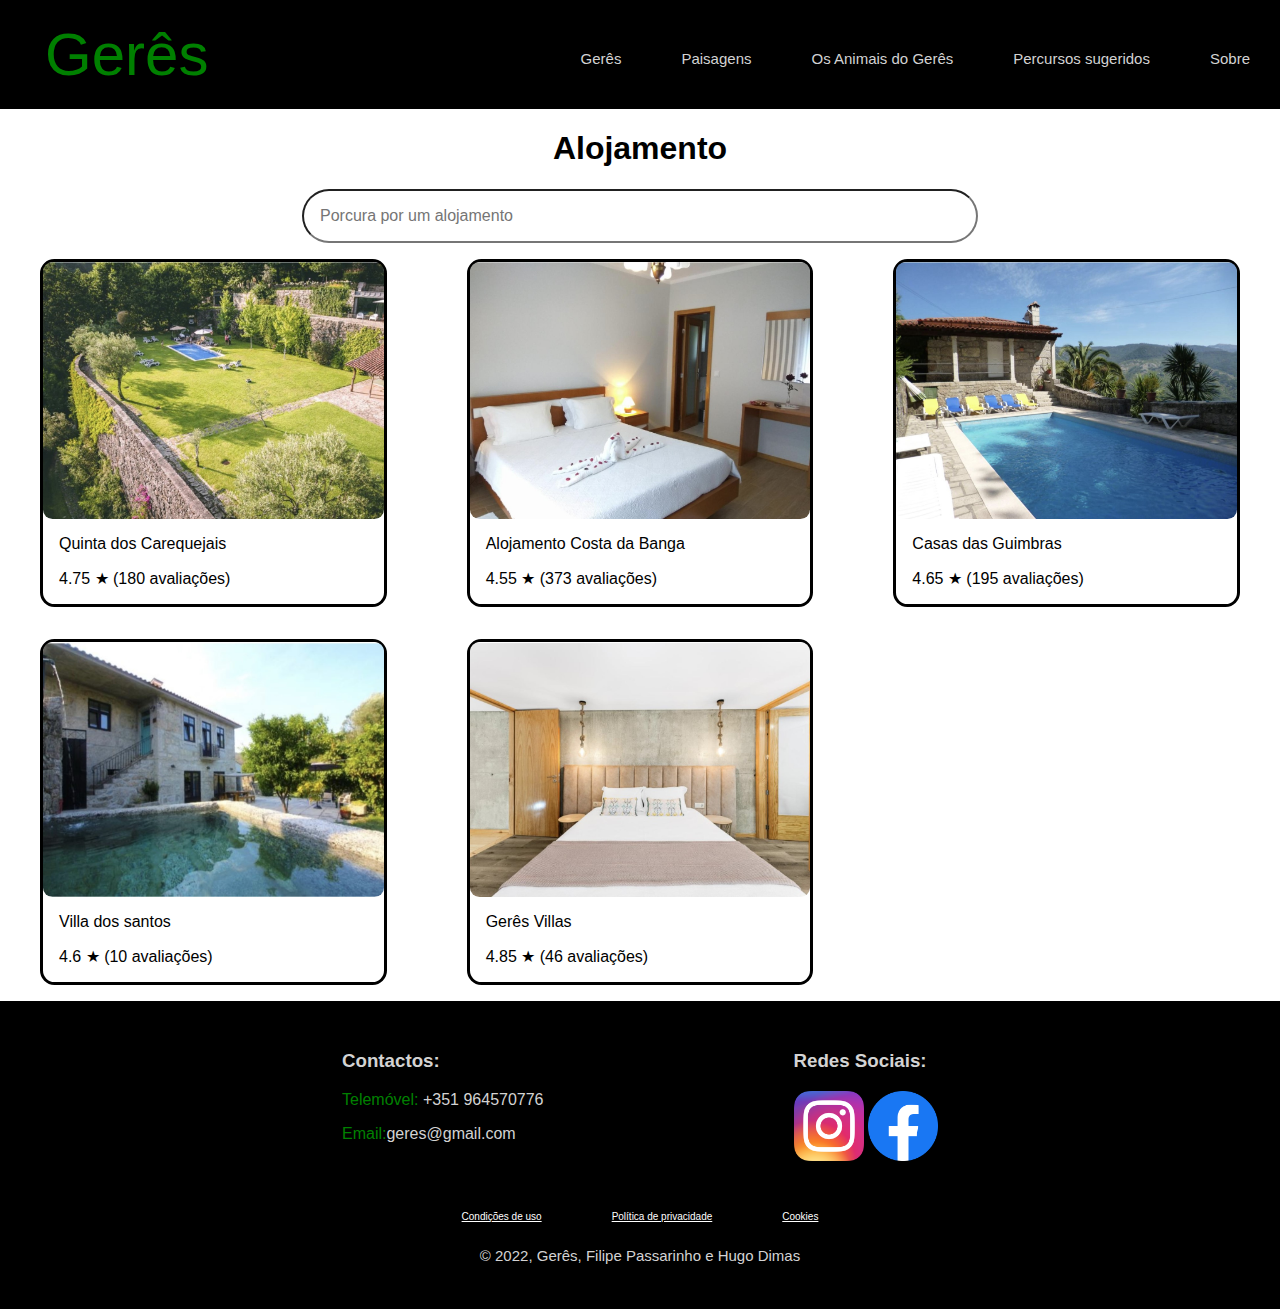
==== alojamento.html @ d38ea8eb "Add files via upload" ====
<!DOCTYPE HTML>
<html lang="PT">
    <head>
        <meta charset="UTF-8">
        <meta name="viewport" content="width=device-width, initial-scale=1.0">
        <title>Bem-vindo ao Gerês</title>
        <link rel="stylesheet" type="text/css" href="css/alojamento.css">
    </head>
    <body>
        <header class="header">
            <a href="index.html" class="logo">Gerês</a>
            <input class="side-menu" type="checkbox" id="side-menu">
            <label class="hamb" for="side-menu"><span class="hamb-line"></span></label>
            <nav class="nav">
                <ul class="menu">
                    <li><a href="geres.html">Gerês</a></li>
                    <li><a href="pontos.html">Paisagens</a></li>
                    <li><a href="animais.html">Os Animais do Gerês</a></li>
                    <li><a href="percursos.html">Percursos sugeridos</a></li>
                    <li><a href="sobre.html">Sobre</a></li>
                </ul>
            </nav>
        </header>
		<main>
			<h1 class="titulo">Alojamento</h1>
			<div class="center">
				<input type="text" id="search-bar" class="search-bar" placeholder="Porcura por um alojamento" onkeyup="searchBar()">
			</div>
			<div class="all-alojamento">
				<figure class="one-alojamento">
					<img src="Imagens/quintadoscarquejaisgeres.jpg" alt="Imagem Quinta dos Carequejais" >
					<figcaption class="info-alojamento">
						<p class="alojamento-nome">Quinta dos Carequejais</p>
						<p>4.75 ★ (180 avaliações)</p>
					</figcaption>
				</figure>
				<figure  class="one-alojamento">
					<img src="Imagens/costadabanga.jpg" alt="Imagem alojamento Costa da Banga" >
					<figcaption class="info-alojamento">
						<p class="alojamento-nome">Alojamento Costa da Banga</p>
						<p>4.55 ★ (373 avaliações)</p>
					</figcaption>
				</figure>
				<figure  class="one-alojamento">
					<img src="Imagens/casasdasguimbras.jpg" alt="Imagem Casas das Guimbras" >
					<figcaption class="info-alojamento">
						<p class="alojamento-nome">Casas das Guimbras</p>
						<p>4.65 ★ (195 avaliações)</p>
					</figcaption>
				</figure>
				<figure  class="one-alojamento">
					<img src="Imagens/villadossantos.jpg" alt="Imagem Villa dos santos" >
					<figcaption class="info-alojamento">
						<p class="alojamento-nome">Villa dos santos</p>
						<p>4.6 ★ (10 avaliações)</p>
					</figcaption>
				</figure>
				<figure  class="one-alojamento">
					<img src="Imagens/geresvillas.jpg" alt="Imagem Gerês Villas" >
					<figcaption class="info-alojamento">
						<p class="alojamento-nome">Gerês Villas</p>
						<p>4.85 ★ (46 avaliações)</p>
					</figcaption>
				</figure>
				<figure  class="one-alojamento" style="visibility:hidden">
					<img src="Imagens/geresvillas.jpg" alt="Imagem Gerês Villas" >
					<figcaption class="info-alojamento">
						<p>Gerês Villas</p>
						<p>4.85 ★ (46 avaliações)</p>
					</figcaption>
				</figure>
			</div>
		</main>
        <footer class="redes">
            <div class="item">
                <div class="item1">
                    <h3>Contactos:</h3>
                    <p><span>Telemóvel:</span> +351 964570776</p>
                    <p><span>Email:</span >geres@gmail.com</p>
                </div>
                <div class="item2">
                    <h3>Redes Sociais:</h3>
                    <a href="https://www.instagram.com/"><img class="redesocial" src="Imagens/instagramlogo.jpg" alt="Logo do instagram"></a>
                    <a href="https://pt-pt.facebook.com/"><img class="redesocial" src="Imagens/facebooklogo.jpg" alt="Logo do facebook"></a>
                <br>
                <br>
                <br>
                </div>
            </div>
            <div class="item3">
                <a href=""><p>Condições de uso </p></a>
                <a href=""><p>Política de privacidade</p></a>
                <a href=""><p>Cookies</p></a>
            </div>
            <p class="item4">© 2022, Gerês, Filipe Passarinho e Hugo Dimas</p>
        </footer>
		<script src="javascript/alojamento.js">
		</script>
    </body>
</html>
---- css/alojamento.css ----
body{
    background-color: white;
    margin: 0px;
    padding: 0px;
}
ul{
    list-style-type: none;
}
.firstletter{
    color: green;
    font-size: 40px;
}
main {
	margin: auto;
	max-width: 1400px;
    font-family: 'Gill Sans', 'Gill Sans MT', Calibri, 'Trebuchet MS', sans-serif;
}
.titulo{
	text-align: center;
}
.all-alojamento img{
	width: 100%;
	height: 100%;
	object-fit: cover;
	max-height: 20rem;
	border-radius: 0.6rem;
}

.all-alojamento{
	display: grid;
	grid-template-columns: 1fr;
    font-family: 'Gill Sans', 'Gill Sans MT', Calibri, 'Trebuchet MS', sans-serif;
	
}
.info-alojamento{
  padding-left: 1rem;
}
.one-alojamento{
	display: grid;
	grid-template-rows: 3fr 1fr;
	border: black 3px solid;
	border-radius: 0.9rem;
	
}
@media screen and (min-width: 800px) {
	.all-alojamento{
	grid-template-columns: 1fr 1fr;
}
}

@media screen and (min-width: 1100px) {
	.all-alojamento{
	grid-template-columns: 1fr 1fr 1fr;
}
}
/*searchbar*/

.center{
	display: flex;
	justify-content: center;
}
.search-bar{
	width: 40rem;
	font-size: 1rem;
	padding: 1rem;
	border-radius: 2rem;
}
@media screen and (max-width: 760px) {
	.search-bar{
	margin-left: 1rem;
	margin-right: 1rem;
}
}
/*footer*/
footer{
    background-color: black;
    padding: 30px;
    margin: 0px;
    color: lightgray;
    font-family: Impact, Haettenschweiler, 'Arial Narrow Bold', sans-serif;
}
.redesocial{
    width: 70px;
    height: 70px;
    box-shadow: 5px black;
}
.item{
    display: flex;
    flex-direction: row;
    justify-content: center;
    gap: 250px;
}
.item1{
    text-align: justify;
    margin-left: 40px;
}
.item2{
    text-align: justify;
    margin-right: 40px; 
}
.item3{
    display: flex;
    justify-content: center;
    gap: 70px;
    text-align: center;
    font-size: 10px;
}
.item3 a{
    color: white;
}
.item4{
    display: flex;
    justify-content: center;
    font-size:15px;
}
span{
    color: green;
}
@media (max-width: 715px){
    .redesocial{
        width: 35px;
        height: 35px;
    }
}
@media (max-width: 480px){
    .redesocial{
        width: 35px;
        height: 35px;
    }
    .item{
        display: sticky;
        text-align: center;
        gap: 50px;
        font-size: 10px;
        margin-top: 0px;
    }
    .item3{
        font-size: 8px;
    }
    .item4{
        font-size: 8px
    }
}

/*Parte do menu*/
.header{
    background-color: black;
    position: sticky;
    top: 0;
    width: 100%; 
    padding-top: 20px;
    padding-bottom: 20px;
    font-size: 15px;
    z-index: 9;
}
.logo{
    display: inline-block;
    color: green;
    font-size: 60px;
    margin-left: 45px;
    margin-top: 0px;
    text-decoration: none;
    font-family: Impact, Haettenschweiler, 'Arial Narrow Bold', sans-serif;
}
.nav{
    width: 100%;
    height: 100%;
    position: fixed;
    background-color: black;
    overflow: hidden;
}
.menu a{
    display:block;
    padding: 30px;
    color: lightgrey;
    text-decoration: none;
    text-align: center;
    padding-top: 15px;
    font-family: Impact, Haettenschweiler, 'Arial Narrow Bold', sans-serif;
}
.menu a:hover{
    background-color: green;
}
.nav{
    max-height: 0;
    transition: max-height .5s ease-out;
}
.hamb{
    cursor: pointer;
    float: right;
    padding: 40px 20px;
}
.hamb-line{
    background: white;
    display: block;
    height: 2px;
    position: relative;
    width: 24px;
}
.hamb-line::before,
.hamb-line:after{
    background: green;
    content: '';
    display: block;
    height: 100%;
    position: absolute;
    transition: all .2s ease-out;
    width: 100%;
}
.hamb-line::before{
    top: 5px;
}
.hamb-line::after{
    top: -5px;
}
.side-menu{
    display: none;
}
.side-menu:checked ~ nav{
    max-height: 100%;
}
.side-menu:checked ~ .hamb .hamb-line {
    background: transparent;
}
.side-menu:checked ~ .hamb .hamb-line::before {
    transform: rotate(-45deg);
    top:0;
}
.side-menu:checked ~ .hamb .hamb-line::after {
    transform: rotate(45deg);
    top:0;
}
@media (min-width: 886px) {
    .nav{
        max-height: none;
        top: 0;
        position: relative;
        float: right;
        width: fit-content;
        background-color: transparent;
    }
    .menu li{
        float: left;
        display: grid;
        place-items: center;

    }
    .menu a{
        display:inline;
    }
    .menu a:hover{
        background-color: transparent;
        color: white;
    }
    .hamb{
        display: none;
    }
}
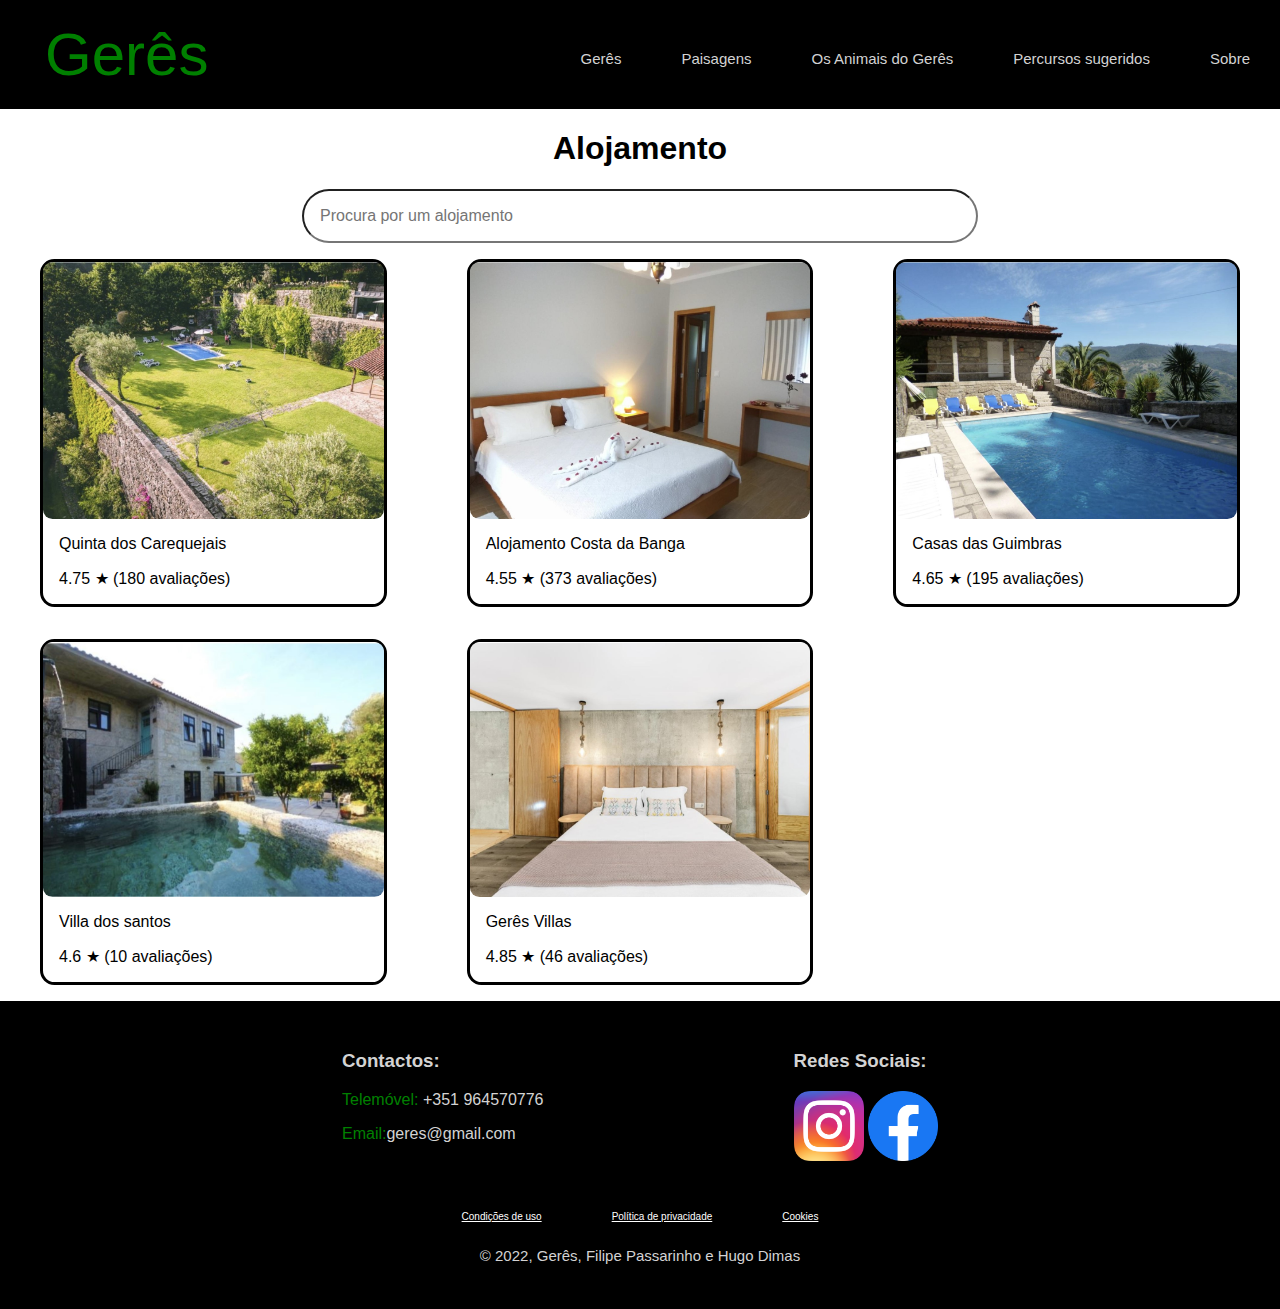
==== commit 28eebc3d: "Add files via upload" ====
--- a/alojamento.html
+++ b/alojamento.html
@@ -24,7 +24,7 @@
 		<main>
 			<h1 class="titulo">Alojamento</h1>
 			<div class="center">
-				<input type="text" id="search-bar" class="search-bar" placeholder="Porcura por um alojamento" onkeyup="searchBar()">
+				<input type="text" id="search-bar" class="search-bar" placeholder="Procura por um alojamento" onkeyup="searchBar()">
 			</div>
 			<div class="all-alojamento">
 				<figure class="one-alojamento">
--- a/css/alojamento.css
+++ b/css/alojamento.css
@@ -25,12 +25,10 @@
 	max-height: 20rem;
 	border-radius: 0.6rem;
 }
-
 .all-alojamento{
 	display: grid;
 	grid-template-columns: 1fr;
     font-family: 'Gill Sans', 'Gill Sans MT', Calibri, 'Trebuchet MS', sans-serif;
-	
 }
 .info-alojamento{
   padding-left: 1rem;
@@ -230,7 +228,7 @@
     transform: rotate(45deg);
     top:0;
 }
-@media (min-width: 886px) {
+@media (min-width: 970px) {
     .nav{
         max-height: none;
         top: 0;
